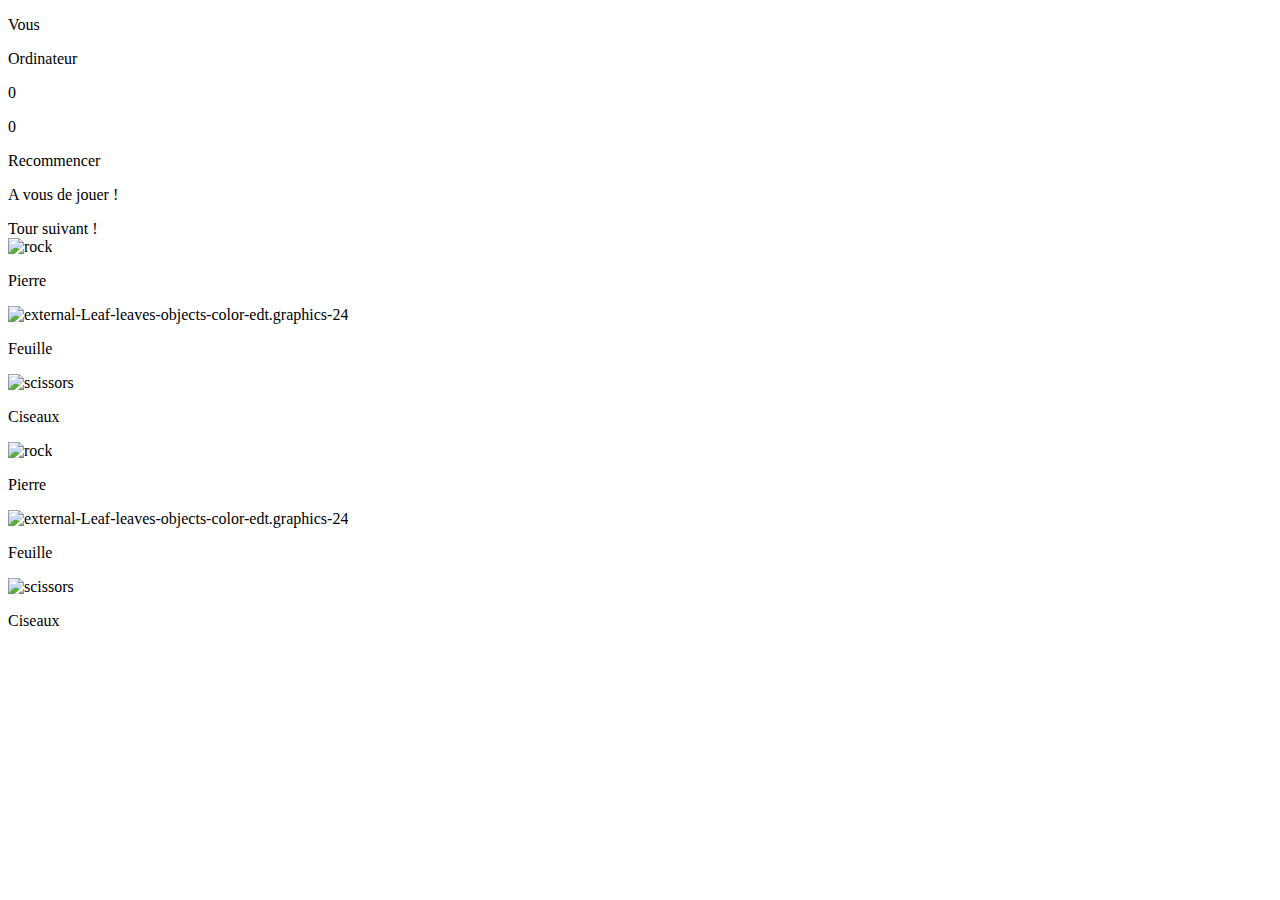
==== PFC/indexPFC.html @ 7baeaf8d "portfolioadd" ====
<!DOCTYPE html>
<html lang="fr">
<head>
    <meta charset="UTF-8">
    <meta http-equiv="X-UA-Compatible" content="IE=edge">
    <meta name="viewport" content="width=device-width, initial-scale=1.0">
    <title>Jeux pierre papier ciseaux</title>
    <link rel="stylesheet" href="stylepfc.css">
    <script src="scriptpfc.js" defer></script>
</head>
<body>
    <div class="score">
        <p>Vous</p>
        <p>Ordinateur</p>
        <p id="score-joueur">0</p>
        <p id="score-ordinateur">0</p>
        <div id="reset">Recommencer</div>
    </div>
    <div class="action">
        <p id="message">A vous de jouer !</p>
        <div id="next">Tour suivant !</div>
    </div>
    <div class="jeu"></div>
    <div class="choix">
        <div class="button btn-joueur" id="pierre">
            <img width="100" height="100" src="https://img.icons8.com/plasticine/100/rock.png" alt="rock"/>
            <p>Pierre</p>
        </div>
        <div class="button btn-joueur" id="feuille">
            <img width="100" height="100" src="https://img.icons8.com/external-objects-color-edt.graphics/75/external-Leaf-leaves-objects-color-edt.graphics-24.png" alt="external-Leaf-leaves-objects-color-edt.graphics-24"/>
            <p>Feuille</p>
        </div>
        <div class="button btn-joueur" id="ciseaux">
            <img width="100" height="100" src="https://img.icons8.com/color/96/scissors.png" alt="scissors"/>
            <p>Ciseaux</p>
        </div>
    </div>
    <div class="choix">
        <div class="button btn-ordi" id="opierre">
            <img width="100" height="100" src="https://img.icons8.com/plasticine/100/rock.png" alt="rock"/>
            <p>Pierre</p>
        </div>
        <div class="button btn-ordi" id="ofeuille">
            <img width="100" height="100" src="https://img.icons8.com/external-objects-color-edt.graphics/75/external-Leaf-leaves-objects-color-edt.graphics-24.png" alt="external-Leaf-leaves-objects-color-edt.graphics-24"/>
            <p>Feuille</p>
        </div>
        <div class="button btn-ordi" id="ociseaux">
            <img width="100" height="100" src="https://img.icons8.com/color/96/scissors.png" alt="scissors"/>
            <p>Ciseaux</p>
        </div>
    </div>
</div>
</body>
</html>
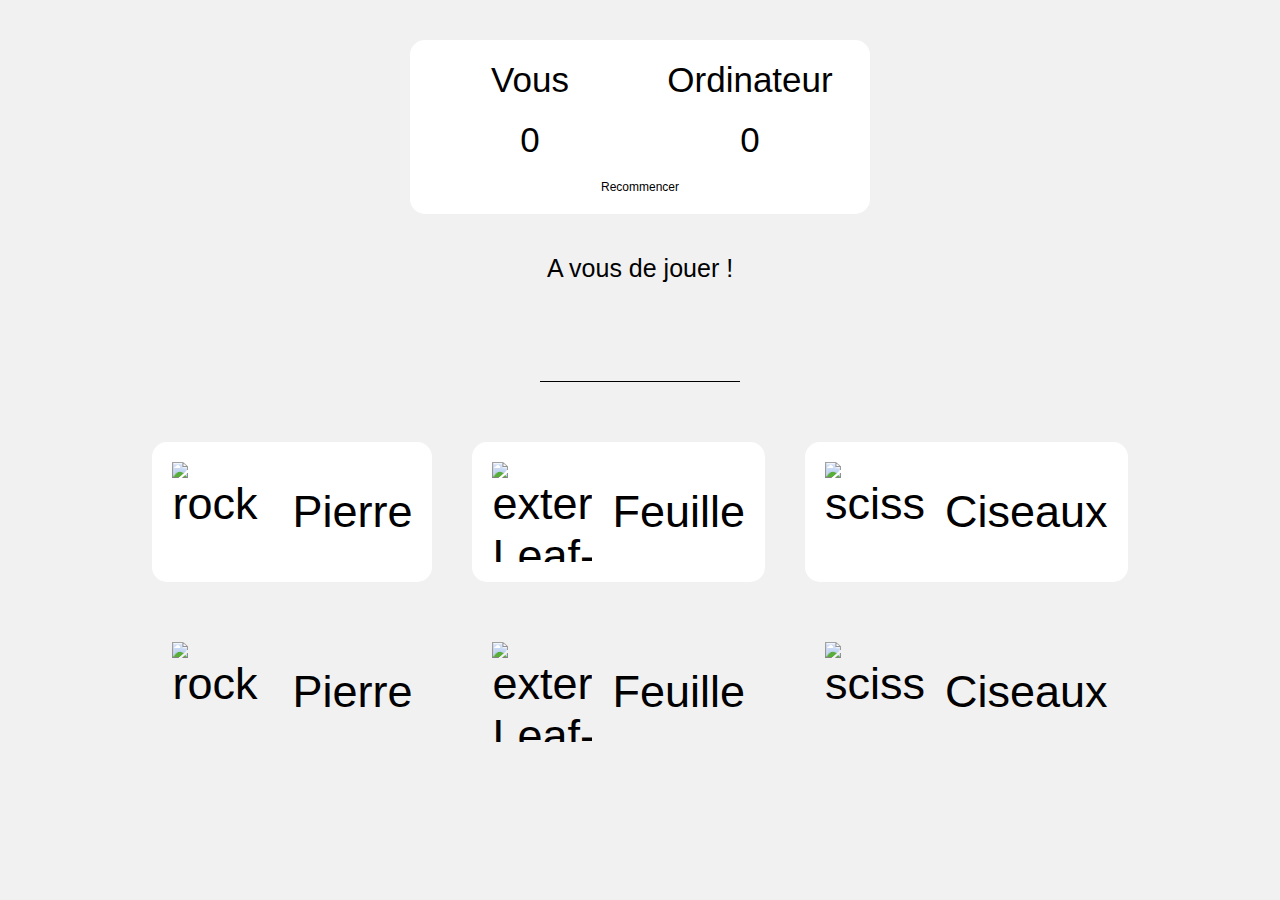
==== commit 0b9a42f8: "qsdqsdsdf" ====
--- a/PFC/indexPFC.html
+++ b/PFC/indexPFC.html
@@ -5,8 +5,8 @@
     <meta http-equiv="X-UA-Compatible" content="IE=edge">
     <meta name="viewport" content="width=device-width, initial-scale=1.0">
     <title>Jeux pierre papier ciseaux</title>
-    <link rel="stylesheet" href="stylepfc.css">
-    <script src="scriptpfc.js" defer></script>
+    <link rel="stylesheet" href="stylePFC.css">
+    <script src="scriptPFC.js" defer></script>
 </head>
 <body>
     <div class="score">
--- a/PFC/stylePFC.css
+++ b/PFC/stylePFC.css
@@ -0,0 +1,111 @@
+* {
+    margin: 0;
+    padding: 0;
+    box-sizing: border-box;
+}
+:root {
+    --primary: #00d9ff;
+    --secondary: #ff8800;
+    --back: #f1f1f1;
+    --action: #ff6565;
+    --border-radius: 15px;
+    --btn-padding: 20px;
+}
+body {
+    background-color: var(--back);
+    font-family: sans-serif;
+    padding: 20px;
+    display: flex;
+    flex-direction: column;
+    align-items: center;
+}
+.score {
+    margin-top: 20px;
+    margin-bottom: 40px;
+    display: grid;
+    grid-template-columns: repeat(2, 200px);
+    gap: 20px;
+    text-align: center;
+    font-size: 35px;
+    background-color: white;
+    padding: var(--btn-padding);
+    border-radius: 15px;
+}
+#reset {
+    font-size: 12px;
+    grid-column: span 2;
+    cursor: pointer;
+}
+#reset:hover {
+    color: var(--action);
+}
+.action {
+    margin-bottom: 40px;
+    text-align: center;
+}
+#message {
+    font-size: 25px;
+}
+#next {
+    margin-top: 20px;
+    padding: 10px 30px;
+    background-color: var(--action);
+    color: white;
+    border-radius: var(--border-radius);
+    visibility: hidden;
+    cursor: pointer;
+}
+#next.active {
+    visibility: visible;
+}
+.jeu{
+    border-top: 1px solid black;
+    padding-top: 40px;
+    display: grid;
+    grid-template-columns: repeat(2, 1fr);
+    gap: 200px;
+}
+.button{
+    display: flex;
+    align-items: center;
+    font-size: 45px;
+    padding: var(--btn-padding);
+}
+.choix {
+    display: flex;
+}
+.btn-joueur,
+.btn-ordi {
+    border-radius: 15px;
+    transition: all 0.2s ease;
+    margin: 20px;
+}
+.btn-joueur
+{
+    cursor: pointer;
+    background-color: white;
+}
+.btn-joueur:hover {
+    color: var(--primary);
+}
+.button p {
+    margin-left: 20px;
+}
+
+.btn-joueur.desactivated {
+    background-color: var(--back);
+    cursor: default;
+}
+.btn-joueur.desactivated:hover,
+.btn-joueur.active {
+    color: inherit;
+}
+.btn-joueur.active {
+    background-color: var(--primary);
+}
+.btn-ordi.active {
+    background-color: var(--secondary);
+}
+.choix {
+    display: flex;
+}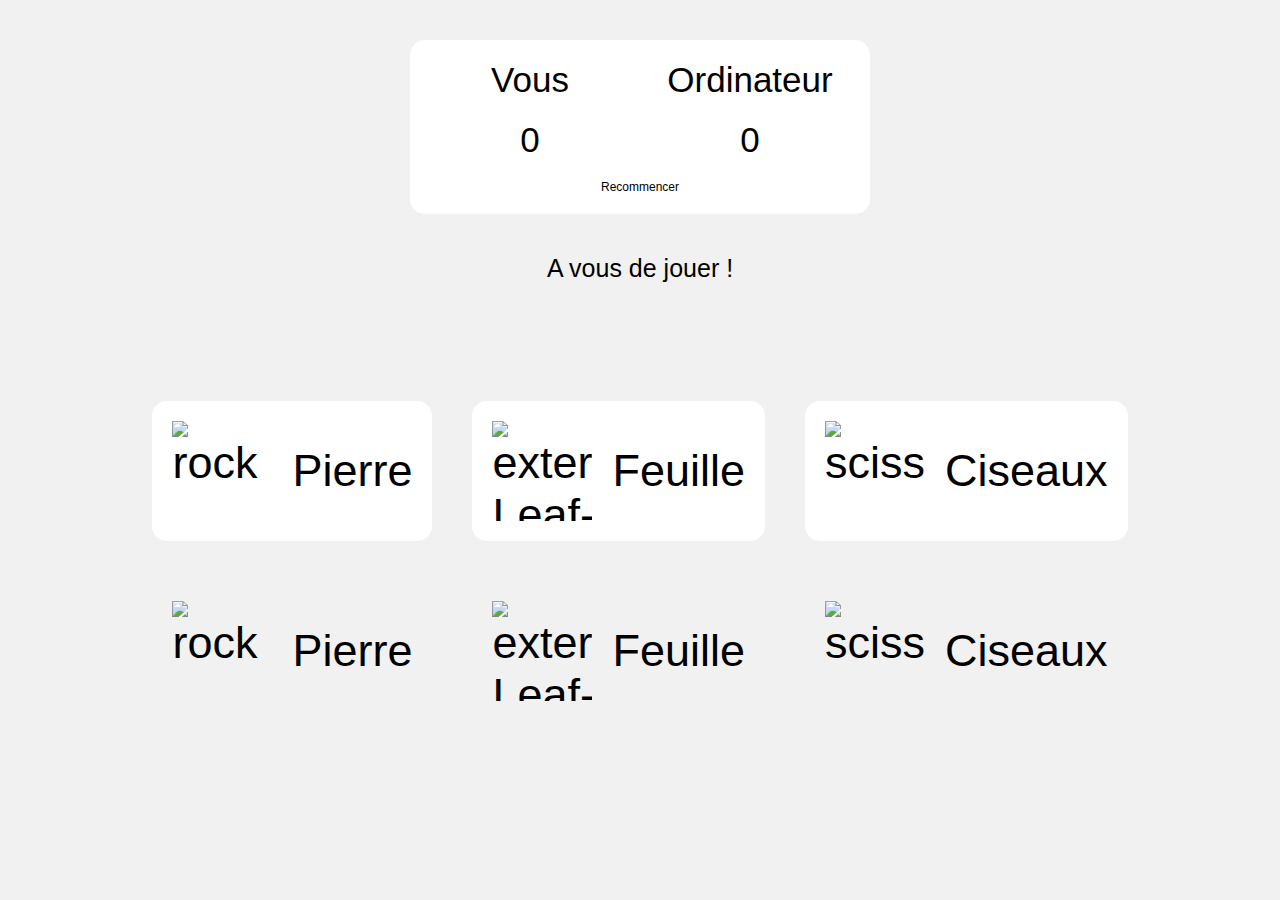
==== commit fbc5fd03: "upportfolio" ====
--- a/PFC/indexPFC.html
+++ b/PFC/indexPFC.html
@@ -20,7 +20,7 @@
         <p id="message">A vous de jouer !</p>
         <div id="next">Tour suivant !</div>
     </div>
-    <div class="jeu"></div>
+    <!-- <div class="jeu"> -->
     <div class="choix">
         <div class="button btn-joueur" id="pierre">
             <img width="100" height="100" src="https://img.icons8.com/plasticine/100/rock.png" alt="rock"/>
@@ -49,6 +49,6 @@
             <p>Ciseaux</p>
         </div>
     </div>
-</div>
+<!-- </div> -->
 </body>
 </html>--- a/PFC/stylePFC.css
+++ b/PFC/stylePFC.css
@@ -58,13 +58,6 @@
 #next.active {
     visibility: visible;
 }
-.jeu{
-    border-top: 1px solid black;
-    padding-top: 40px;
-    display: grid;
-    grid-template-columns: repeat(2, 1fr);
-    gap: 200px;
-}
 .button{
     display: flex;
     align-items: center;
